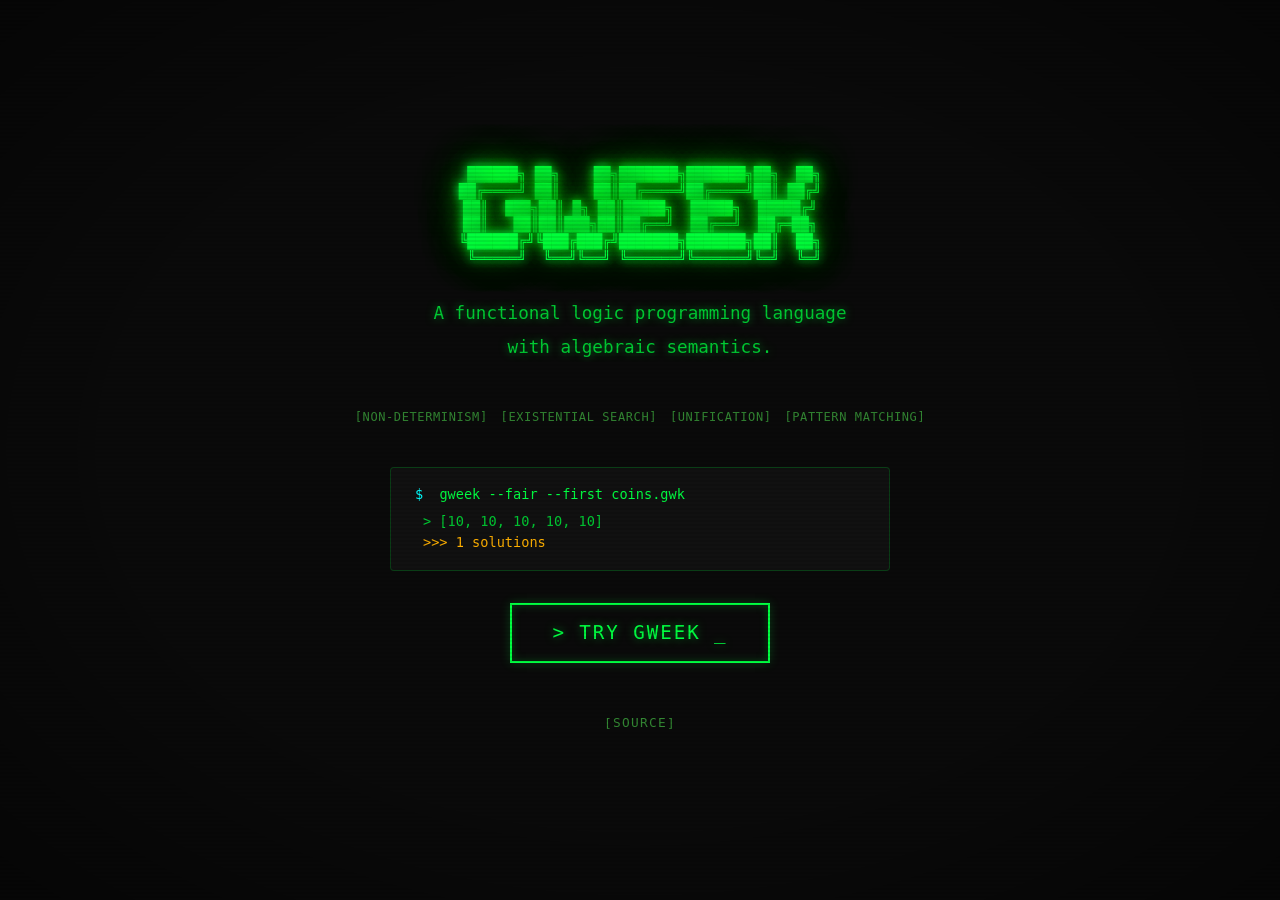
==== web/index.html @ 4599bb30 "Add WASM web playground and GitHub Pages deployment Compile the interpreter to WebAssembly so it run" ====
<!DOCTYPE html>
<html lang="en">
<head>
    <meta charset="UTF-8">
    <meta name="viewport" content="width=device-width, initial-scale=1.0">
    <title>GWEEK</title>
    <link rel="stylesheet" href="style.css">
</head>
<body class="landing">
    <div class="crt">
        <div class="scanlines"></div>
        <div class="landing-content">
            <pre class="ascii-logo" aria-label="GWEEK">
 ██████╗ ██╗    ██╗███████╗███████╗██╗  ██╗
██╔════╝ ██║    ██║██╔════╝██╔════╝██║ ██╔╝
██║  ███╗██║ █╗ ██║█████╗  █████╗  █████╔╝
██║   ██║██║███╗██║██╔══╝  ██╔══╝  ██╔═██╗
╚██████╔╝╚███╔███╔╝███████╗███████╗██║  ██╗
 ╚═════╝  ╚══╝╚══╝ ╚══════╝╚══════╝╚═╝  ╚═╝</pre>

            <div class="tagline">
                <p class="typed">A functional logic programming language</p>
                <p class="typed delay-1">with algebraic semantics.</p>
            </div>

            <div class="features">
                <span class="feature">[NON-DETERMINISM]</span>
                <span class="feature">[EXISTENTIAL SEARCH]</span>
                <span class="feature">[UNIFICATION]</span>
                <span class="feature">[PATTERN MATCHING]</span>
            </div>

            <div class="terminal-block">
                <div class="terminal-line">
                    <span class="prompt">$</span>
                    <span class="cmd">gweek --fair --first coins.gwk</span>
                </div>
                <div class="terminal-output">
                    <span>> [10, 10, 10, 10, 10]</span><br>
                    <span class="summary">>>> 1 solutions</span>
                </div>
            </div>

            <a href="playground.html" class="try-btn">
                <span class="try-btn-text">&gt; TRY GWEEK _</span>
            </a>

            <div class="footer-links">
                <a href="https://github.com/plrg-bristol/gweek" class="footer-link">[SOURCE]</a>
            </div>
        </div>
    </div>
</body>
</html>
---- web/style.css ----
/* ── Reset & Base ─────────────────────────────── */

*,
*::before,
*::after {
    box-sizing: border-box;
    margin: 0;
    padding: 0;
}

:root {
    --green: #00ff41;
    --green-dim: #00cc33;
    --green-dark: #00801f;
    --cyan: #00ffff;
    --red: #ff0040;
    --amber: #ffb000;
    --bg: #0a0a0a;
    --bg-light: #111111;
    --bg-lighter: #1a1a1a;
    --border: #00ff4133;
    --border-solid: #00802066;
    --text-dim: #338833;
    --font-mono: 'IBM Plex Mono', 'Fira Code', 'Cascadia Code', 'SF Mono', 'Consolas', monospace;
}

@font-face {
    font-family: 'IBM Plex Mono';
    src: local('IBM Plex Mono');
}

body {
    background: var(--bg);
    color: var(--green);
    font-family: var(--font-mono);
    font-size: 14px;
    line-height: 1.6;
    min-height: 100vh;
    overflow-x: hidden;
}

/* ── CRT Effect ──────────────────────────────── */

.crt {
    position: relative;
    min-height: 100vh;
}

.scanlines {
    pointer-events: none;
    position: fixed;
    top: 0;
    left: 0;
    width: 100%;
    height: 100%;
    z-index: 1000;
    background: repeating-linear-gradient(
        0deg,
        transparent,
        transparent 2px,
        rgba(0, 0, 0, 0.08) 2px,
        rgba(0, 0, 0, 0.08) 4px
    );
}

.crt::after {
    content: '';
    position: fixed;
    top: 0;
    left: 0;
    width: 100%;
    height: 100%;
    z-index: 999;
    pointer-events: none;
    background: radial-gradient(
        ellipse at center,
        transparent 60%,
        rgba(0, 0, 0, 0.4) 100%
    );
}

/* ── Landing Page ────────────────────────────── */

.landing .landing-content {
    display: flex;
    flex-direction: column;
    align-items: center;
    justify-content: center;
    min-height: 100vh;
    padding: 2rem;
    gap: 2rem;
}

.ascii-logo {
    color: var(--green);
    font-size: clamp(6px, 1.6vw, 14px);
    line-height: 1.2;
    text-shadow:
        0 0 10px var(--green),
        0 0 20px var(--green-dark),
        0 0 40px var(--green-dark);
    text-align: center;
    white-space: pre;
    animation: flicker 4s infinite alternate;
}

@keyframes flicker {
    0%, 97%, 100% { opacity: 1; }
    98% { opacity: 0.85; }
    99% { opacity: 0.95; }
}

.tagline {
    text-align: center;
}

.tagline p {
    font-size: 1.1rem;
    color: var(--green-dim);
    text-shadow: 0 0 8px var(--green-dark);
}

.typed {
    overflow: hidden;
    white-space: nowrap;
    animation: typing 1.5s steps(40) forwards;
    width: 0;
    display: inline-block;
}

.delay-1 {
    animation-delay: 1.5s;
}

@keyframes typing {
    from { width: 0; }
    to { width: 100%; }
}

.features {
    display: flex;
    flex-wrap: wrap;
    gap: 0.8rem;
    justify-content: center;
    margin: 0.5rem 0;
}

.feature {
    font-size: 0.75rem;
    color: var(--text-dim);
    letter-spacing: 0.05em;
}

/* ── Terminal Demo Block ─────────────────────── */

.terminal-block {
    background: var(--bg-light);
    border: 1px solid var(--border-solid);
    border-radius: 4px;
    padding: 1rem 1.5rem;
    max-width: 500px;
    width: 100%;
    font-size: 0.85rem;
}

.terminal-line {
    margin-bottom: 0.3rem;
}

.prompt {
    color: var(--cyan);
    margin-right: 0.5rem;
}

.cmd {
    color: var(--green);
}

.terminal-output {
    color: var(--green-dim);
    padding-left: 0.5rem;
}

.terminal-output .dim {
    color: var(--text-dim);
}

.terminal-output .summary {
    color: var(--amber);
}

/* ── Try Button ──────────────────────────────── */

.try-btn {
    display: inline-block;
    padding: 0.8rem 2.5rem;
    border: 2px solid var(--green);
    background: transparent;
    color: var(--green);
    text-decoration: none;
    font-family: var(--font-mono);
    font-size: 1.2rem;
    letter-spacing: 0.1em;
    transition: all 0.2s ease;
    text-shadow: 0 0 8px var(--green-dark);
    box-shadow:
        0 0 10px var(--border),
        inset 0 0 10px var(--border);
    animation: pulse-glow 2s ease-in-out infinite;
}

.try-btn:hover {
    background: var(--green);
    color: var(--bg);
    text-shadow: none;
    box-shadow:
        0 0 20px var(--green),
        0 0 40px var(--green-dark);
    cursor: pointer;
}

@keyframes pulse-glow {
    0%, 100% {
        box-shadow:
            0 0 10px var(--border),
            inset 0 0 10px var(--border);
    }
    50% {
        box-shadow:
            0 0 20px var(--border),
            0 0 30px rgba(0, 255, 65, 0.1),
            inset 0 0 15px var(--border);
    }
}

.footer-links {
    margin-top: 1rem;
}

.footer-link {
    color: var(--text-dim);
    text-decoration: none;
    font-size: 0.8rem;
    letter-spacing: 0.1em;
    transition: color 0.2s;
}

.footer-link:hover {
    color: var(--green);
}

/* ── Playground Page ─────────────────────────── */

.playground {
    display: flex;
    flex-direction: column;
    height: 100vh;
}

/* Header */
.pg-header {
    display: flex;
    align-items: center;
    justify-content: space-between;
    padding: 0.5rem 1rem;
    border-bottom: 1px solid var(--border-solid);
    background: var(--bg-light);
    flex-shrink: 0;
}

.pg-logo {
    font-size: 1rem;
    font-weight: bold;
    color: var(--green);
    text-decoration: none;
    text-shadow: 0 0 8px var(--green-dark);
    letter-spacing: 0.15em;
}

.pg-logo:hover {
    text-shadow: 0 0 12px var(--green);
}

/* Toolbar */
.pg-toolbar {
    display: flex;
    align-items: center;
    gap: 1rem;
    padding: 0.5rem 1rem;
    border-bottom: 1px solid var(--border-solid);
    background: var(--bg-lighter);
    flex-wrap: wrap;
    flex-shrink: 0;
}

.pg-toolbar-group {
    display: flex;
    align-items: center;
    gap: 0.5rem;
}

.pg-toolbar-label {
    color: var(--text-dim);
    font-size: 0.75rem;
    letter-spacing: 0.05em;
    text-transform: uppercase;
}

.pg-toolbar-divider {
    width: 1px;
    height: 1.2rem;
    background: var(--border-solid);
}

/* Strategy radio buttons */
.strategy-btn {
    appearance: none;
    -webkit-appearance: none;
    display: none;
}

.strategy-label {
    padding: 0.2rem 0.6rem;
    border: 1px solid var(--border-solid);
    color: var(--text-dim);
    font-size: 0.75rem;
    font-family: var(--font-mono);
    cursor: pointer;
    transition: all 0.15s;
    background: transparent;
}

.strategy-label:hover {
    color: var(--green-dim);
    border-color: var(--green-dim);
}

.strategy-btn:checked + .strategy-label {
    color: var(--green);
    border-color: var(--green);
    background: rgba(0, 255, 65, 0.08);
    text-shadow: 0 0 6px var(--green-dark);
}

/* Flag checkboxes */
.flag-check {
    appearance: none;
    -webkit-appearance: none;
    width: 12px;
    height: 12px;
    border: 1px solid var(--border-solid);
    background: transparent;
    cursor: pointer;
    vertical-align: middle;
    position: relative;
}

.flag-check:checked {
    border-color: var(--green);
    background: var(--green);
}

.flag-check:checked::after {
    content: '';
    position: absolute;
    top: 1px;
    left: 3px;
    width: 4px;
    height: 7px;
    border: solid var(--bg);
    border-width: 0 2px 2px 0;
    transform: rotate(45deg);
}

.flag-label {
    color: var(--text-dim);
    font-size: 0.75rem;
    cursor: pointer;
    transition: color 0.15s;
}

.flag-label:hover {
    color: var(--green-dim);
}

/* Timeout input */
.timeout-input {
    background: var(--bg);
    color: var(--green);
    border: 1px solid var(--border-solid);
    padding: 0.15rem 0.4rem;
    font-family: var(--font-mono);
    font-size: 0.75rem;
    width: 4ch;
    text-align: right;
    outline: none;
}

.timeout-input:focus {
    border-color: var(--green);
}

.timeout-input::-webkit-inner-spin-button,
.timeout-input::-webkit-outer-spin-button {
    -webkit-appearance: none;
    margin: 0;
}

.timeout-input[type=number] {
    -moz-appearance: textfield;
}

/* Run button */
.run-btn {
    padding: 0.3rem 1.2rem;
    border: 1px solid var(--green);
    background: transparent;
    color: var(--green);
    font-family: var(--font-mono);
    font-size: 0.85rem;
    cursor: pointer;
    transition: all 0.15s;
    text-shadow: 0 0 6px var(--green-dark);
    letter-spacing: 0.1em;
}

.run-btn:hover:not(:disabled) {
    background: var(--green);
    color: var(--bg);
    text-shadow: none;
    box-shadow: 0 0 12px var(--green-dark);
}

.run-btn:disabled {
    opacity: 0.4;
    cursor: not-allowed;
}

.run-btn.running {
    border-color: var(--amber);
    color: var(--amber);
    text-shadow: 0 0 6px rgba(255, 176, 0, 0.3);
}

/* Example selector */
.example-select {
    appearance: none;
    -webkit-appearance: none;
    background: var(--bg);
    color: var(--green-dim);
    border: 1px solid var(--border-solid);
    padding: 0.2rem 0.6rem;
    font-family: var(--font-mono);
    font-size: 0.75rem;
    cursor: pointer;
}

.example-select:hover {
    border-color: var(--green-dim);
}

.example-select option {
    background: var(--bg);
    color: var(--green-dim);
}

/* Main panels */
.pg-main {
    display: flex;
    flex: 1;
    min-height: 0;
}

.pg-editor-pane,
.pg-output-pane {
    flex: 1;
    display: flex;
    flex-direction: column;
    min-width: 0;
}

.pg-editor-pane {
    border-right: 1px solid var(--border-solid);
}

.pg-pane-header {
    padding: 0.3rem 0.8rem;
    border-bottom: 1px solid var(--border-solid);
    font-size: 0.7rem;
    color: var(--text-dim);
    letter-spacing: 0.1em;
    text-transform: uppercase;
    background: var(--bg-light);
    flex-shrink: 0;
}

/* Editor */
.pg-editor {
    flex: 1;
    background: var(--bg);
    color: var(--green);
    border: none;
    outline: none;
    resize: none;
    padding: 0.8rem;
    font-family: var(--font-mono);
    font-size: 14px;
    line-height: 1.6;
    tab-size: 4;
    caret-color: var(--green);
}

.pg-editor::selection {
    background: rgba(0, 255, 65, 0.2);
}

.pg-editor::-webkit-scrollbar {
    width: 8px;
}

.pg-editor::-webkit-scrollbar-track {
    background: var(--bg);
}

.pg-editor::-webkit-scrollbar-thumb {
    background: var(--border-solid);
}

/* Output */
.pg-output {
    flex: 1;
    background: var(--bg);
    color: var(--green-dim);
    padding: 0.8rem;
    overflow: auto;
    font-family: var(--font-mono);
    font-size: 13px;
    line-height: 1.6;
    white-space: pre-wrap;
    word-break: break-all;
}

.pg-output::-webkit-scrollbar {
    width: 8px;
}

.pg-output::-webkit-scrollbar-track {
    background: var(--bg);
}

.pg-output::-webkit-scrollbar-thumb {
    background: var(--border-solid);
}

.pg-output .error {
    color: var(--red);
}

.pg-output .summary-line {
    color: var(--amber);
}

.pg-output .loading {
    color: var(--text-dim);
    animation: blink 1s step-end infinite;
}

@keyframes blink {
    50% { opacity: 0; }
}

/* Status bar */
.pg-status {
    display: flex;
    align-items: center;
    justify-content: space-between;
    padding: 0.2rem 0.8rem;
    border-top: 1px solid var(--border-solid);
    background: var(--bg-light);
    font-size: 0.7rem;
    color: var(--text-dim);
    flex-shrink: 0;
}

/* ── Responsive ──────────────────────────────── */

@media (max-width: 768px) {
    .pg-main {
        flex-direction: column;
    }

    .pg-editor-pane {
        border-right: none;
        border-bottom: 1px solid var(--border-solid);
        flex: 1;
    }

    .pg-output-pane {
        flex: 1;
    }

    .pg-toolbar {
        gap: 0.5rem;
    }

    .ascii-logo {
        font-size: clamp(4px, 3vw, 10px);
    }
}
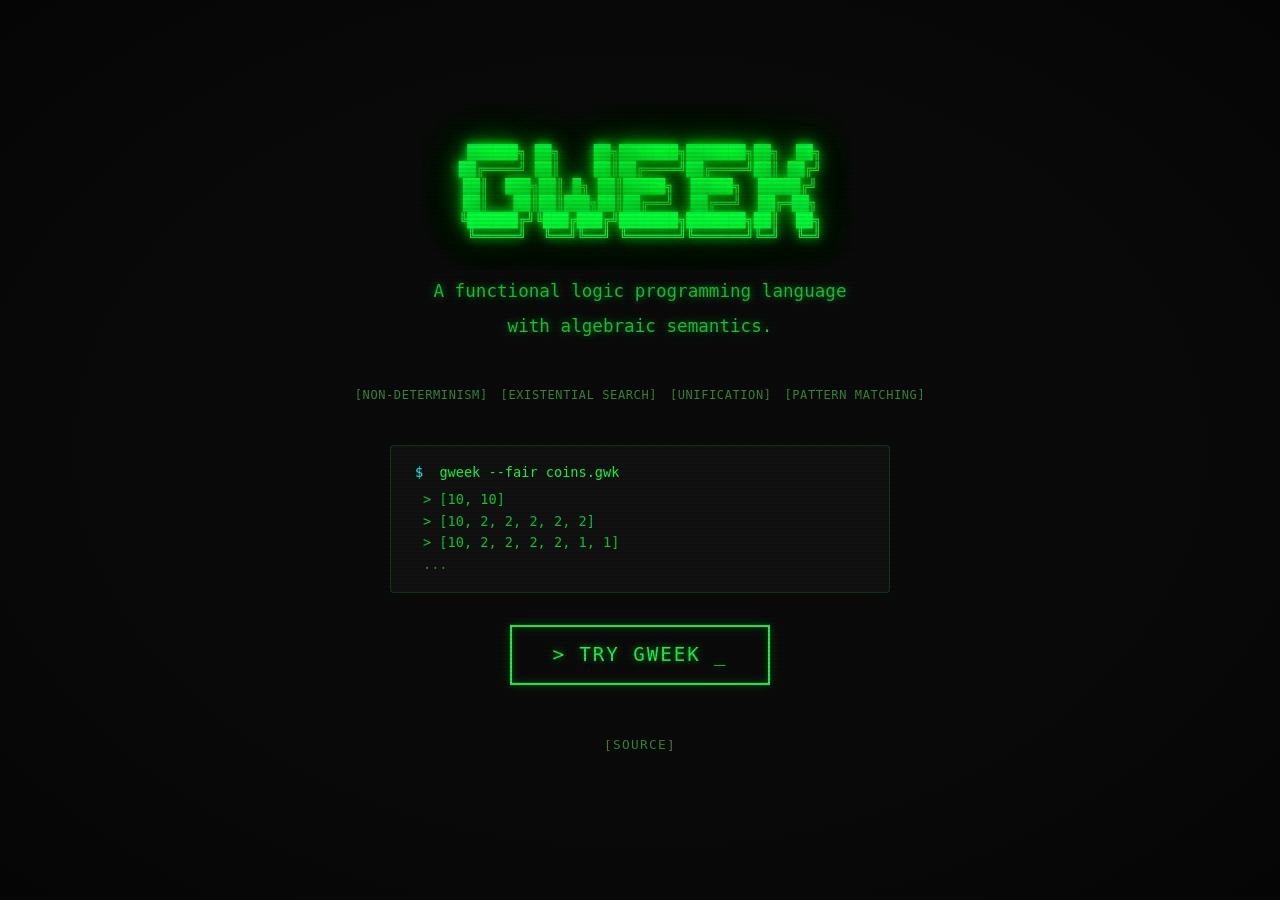
==== commit abc0b0a1: "Support nullary function definitions; update coins example to change 20 Nullary definitions like `co" ====
--- a/web/index.html
+++ b/web/index.html
@@ -33,11 +33,13 @@
             <div class="terminal-block">
                 <div class="terminal-line">
                     <span class="prompt">$</span>
-                    <span class="cmd">gweek --fair --first coins.gwk</span>
+                    <span class="cmd">gweek --fair coins.gwk</span>
                 </div>
                 <div class="terminal-output">
-                    <span>> [10, 10, 10, 10, 10]</span><br>
-                    <span class="summary">>>> 1 solutions</span>
+                    <span>> [10, 10]</span><br>
+                    <span>> [10, 2, 2, 2, 2, 2]</span><br>
+                    <span>> [10, 2, 2, 2, 2, 1, 1]</span><br>
+                    <span class="dim">...</span>
                 </div>
             </div>
 
